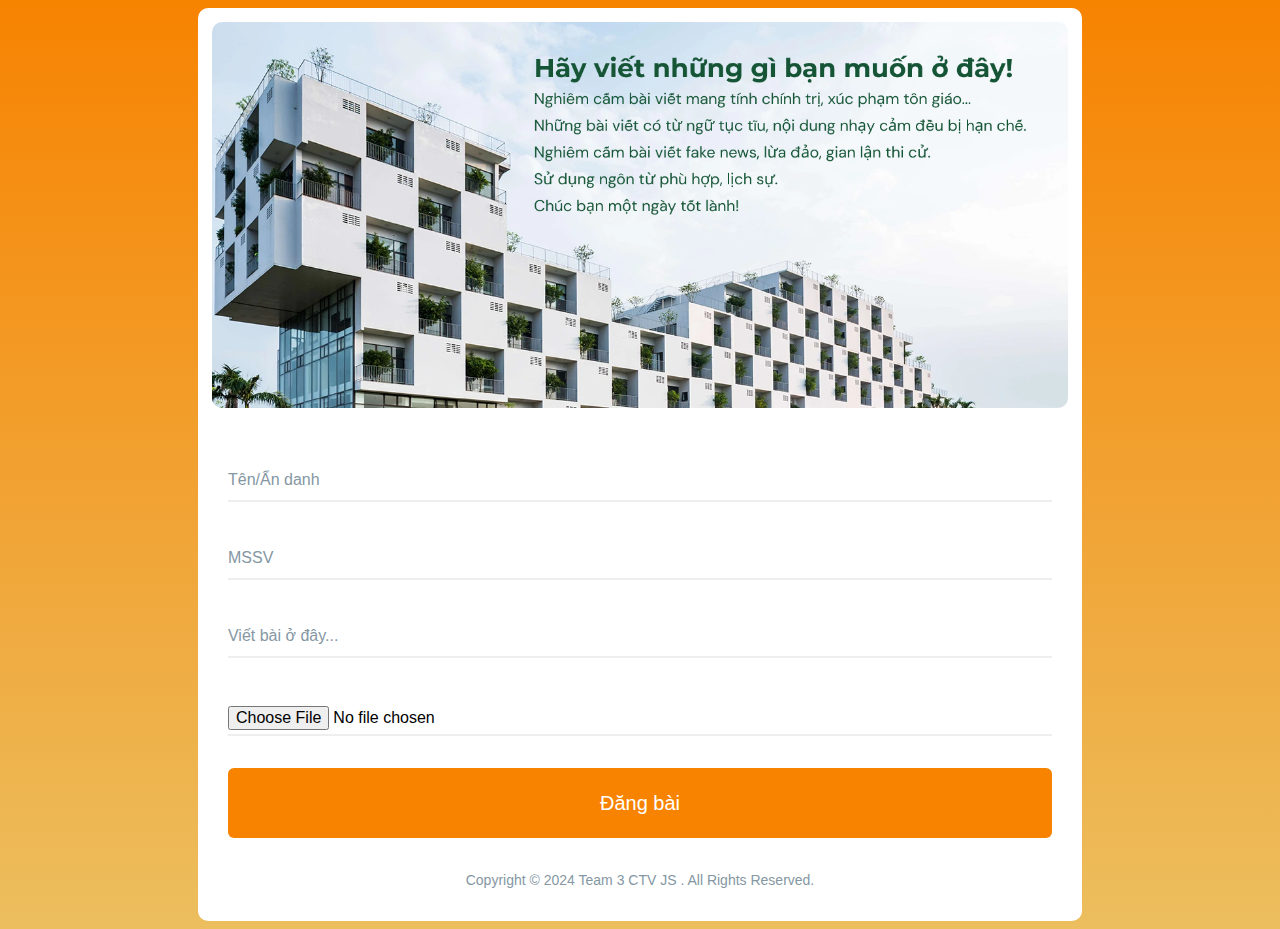
==== index.html @ 535be3c4 "init project" ====
<!DOCTYPE html>
<html lang="en">
<head>
    <meta charset="UTF-8">
    <meta name="viewport" content="width=device-width, initial-scale=1.0">
    <link rel="stylesheet" href="css/style.css">
    <title>FORM ĐIỀN</title>
</head>
<body>
    <div class="container-xl container-sm ">
        <div class="card">
            <div class="card-image">	
            </div>
            <form class="card-form" id="post-form">
                <div class="input">
                    <input type="text" class="input-field" id="Name" required/>
                    <label class="input-label">Tên/Ẩn danh</label>
                </div>
                <div class="input">
                    <input type="text" class="input-field" id="mssv" required/>
                    <label class="input-label">MSSV</label>
                </div>
                <div class="input">
                    <input type="text" class="input-field" id="post" required/>
                    <label class="input-label">Viết bài ở đây...</label>
                </div>
                <div class="input">
                    <input type="file" class="input-field" id="imageup" required/>
                    <label class="input-label">Upload</label>
                </div>
                <div class="action">
                    <button type="submit" class="action-button" id="clickbtn">Đăng bài</button>
                </div>
            </form>
            <div class="card-info mb-0 p-3">Copyright © 2024 Team 3 CTV JS . All Rights Reserved.</div>
            
        </div>
    </div>
    <script>
        document.getElementById('post-form').addEventListener('submit', function (event) {
            event.preventDefault();
            var nameValue = document.getElementById('Name').value;
            var mssvValue = document.getElementById('mssv').value;
            var postValue = document.getElementById('post').value;
            var imageValue = document.getElementById('imageup').value;
            console.log("Tên: ", nameValue);
            console.log("MSSV:", mssvValue);
            console.log("Bài đăng:", postValue);
            console.log("Ảnh:", imageValue);
        });
        document.getElementById('clickbtn').addEventListener('click', function(event) {
            event.preventDefault();
            window.location.href = "trangphu/backhome.html";
        });
    </script>
</body>
</html>
---- css/style.css ----
*{
	box-sizing: border-box;
}

body {
	font-family: "DM Sans", sans-serif;
	line-height: 1.5;
	background-image: linear-gradient(to bottom,#F78301,#ecbe5e);
    height: 100%;
	padding: 0 2;
}

img {
	width: fit-content;
	display: block;
}

input {
	appearance: none;
	border-radius: 0;
	line-height: auto;
}

.card {
	margin: auto;
	display: flex;
	flex-direction: column;
	width: 70%;
	background-color: #FFF;
	border-radius: 10px;
	padding: 0.9rem;
}

.card-image {
	border-radius: 10px;
	padding-bottom: 45%;
	background-image: url('image/Group\ 1.png');
	background-repeat: no-repeat;
	background-size: cover;
    background-position: left;
	position: relative;
}

.card-form {
	padding: 1rem;
}

.input {
	display: flex;
	flex-direction: column;
	position: relative;
	padding-top: 1.5rem;
	margin-top: 1.25rem;
	word-wrap: break-word;
}

.input-label {
	color: #8597a3;
	position: absolute;
	top: 1.5rem;
	transition: .5s ease;
	
}

.input-field {
	border: 0;
    z-index: 1;
	background-color: transparent;
	border-bottom: 2px solid #eee; 
	font: inherit;
	font-size: 1rem;
	padding: .25rem 0;
	
	&:focus, &:valid { 
        /* dùng cho input, khi đang đc điền/có giá trị hợp lệ */
		outline: 0;
		
		border-bottom-color: #ecbe5e;
		&+.input-label {
			color: darkgreen;
			transform: translateY(-1.5rem);
            /* đưa text label lên trên */
		}
	}
}

.action {
	margin-top: 2rem;
}

.action-button {
	font: inherit;
	font-size: 1.25rem;
	padding: 1em;
	width: 100%;
	font-weight: 500;
	background-color: #F78301;
	border-radius: 6px;
	color: #FFF;
	border: 0;
	&:focus {
		outline: 0;
        /* bỏ đường viền */
	}
}
.action-button:hover {
	background-color: #ecbe5e;
}

.card-info {
	padding: 1rem 1rem;
	text-align: center;
	font-size: .875rem;
	color: #8597a3;
	display: block;
}
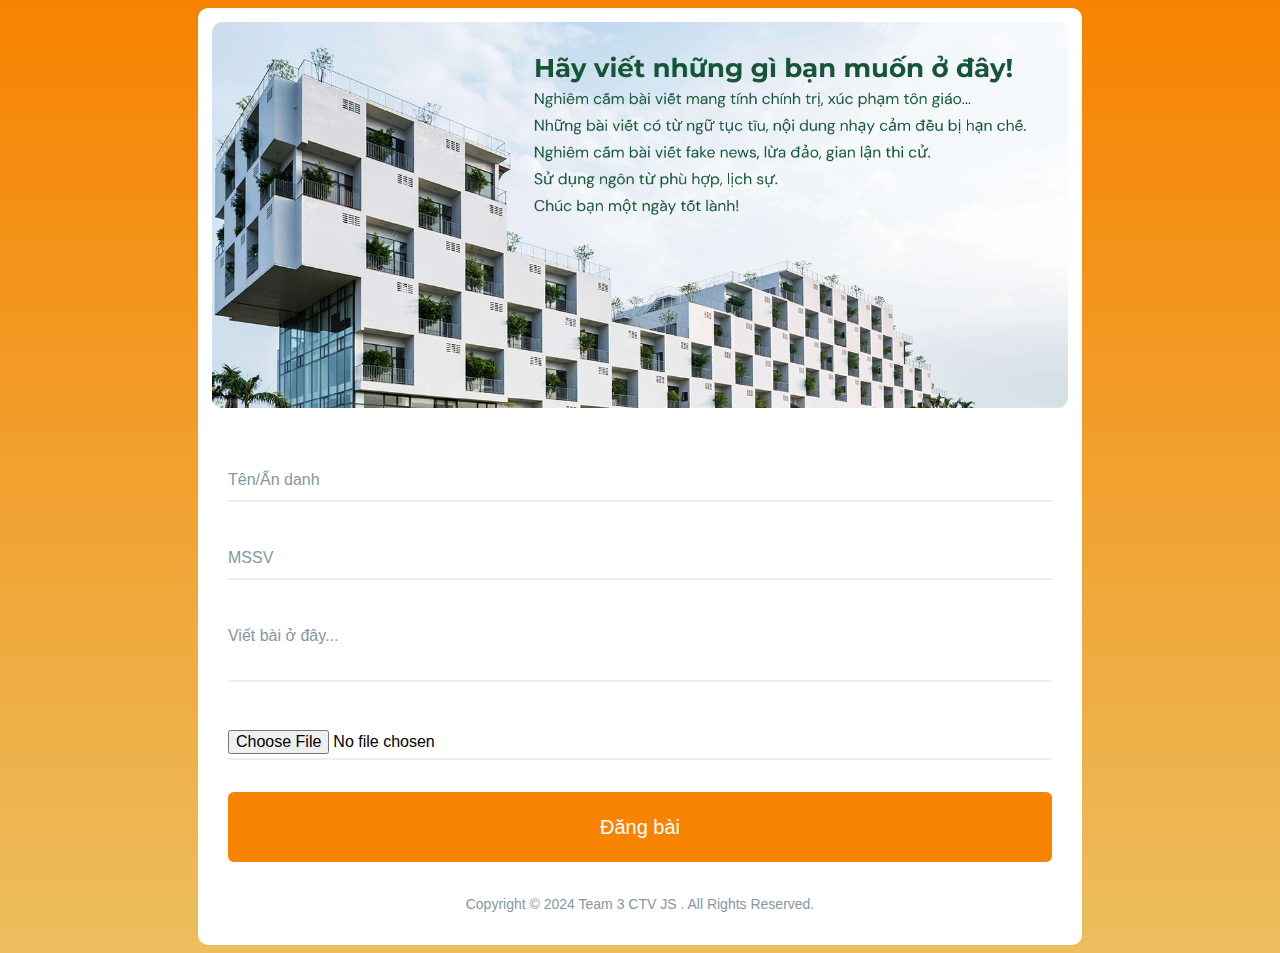
==== commit 1f0ff555: "add textarea" ====
--- a/index.html
+++ b/index.html
@@ -21,7 +21,7 @@
                     <label class="input-label">MSSV</label>
                 </div>
                 <div class="input">
-                    <input type="text" class="input-field" id="post" required/>
+                    <textarea oninput="auto_grow(this)" type="text" class="input-field" id="post" required></textarea>
                     <label class="input-label">Viết bài ở đây...</label>
                 </div>
                 <div class="input">
@@ -52,6 +52,10 @@
             event.preventDefault();
             window.location.href = "trangphu/backhome.html";
         });
+        function auto_grow(element) {
+        element.style.height = "5px";
+        element.style.height = (element.scrollHeight) + "px";
+        }
     </script>
 </body>
 </html>
--- a/css/style.css
+++ b/css/style.css
@@ -51,7 +51,12 @@
 	position: relative;
 	padding-top: 1.5rem;
 	margin-top: 1.25rem;
-	word-wrap: break-word;
+}
+
+textarea {
+	resize: none;
+	min-height: 25px;
+	max-height: 500px;
 }
 
 .input-label {
@@ -59,7 +64,6 @@
 	position: absolute;
 	top: 1.5rem;
 	transition: .5s ease;
-	
 }
 
 .input-field {
